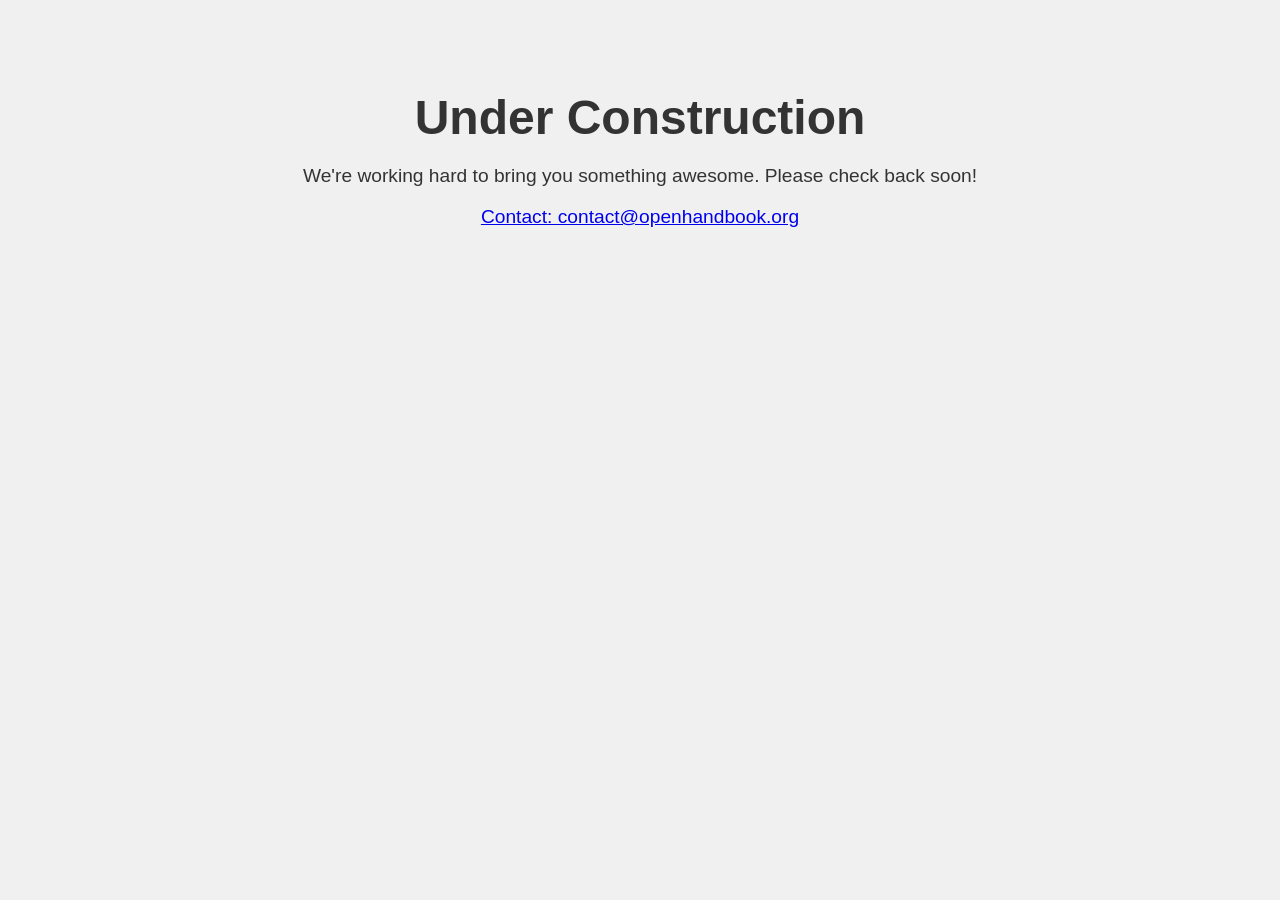
==== docs/index.html @ 23e851d6 "initial upload" ====
<!DOCTYPE html>
<html lang="en">
<head>
  <meta charset="UTF-8">
  <meta name="viewport" content="width=device-width, initial-scale=1.0">
  <title>Under Construction</title>
  <style>
    body {
      font-family: sans-serif;
      text-align: center;
      background-color: #f0f0f0;
      color: #333;
      padding: 50px;
    }

    h1 {
      font-size: 3em;
      margin-bottom: 20px;
    }

    p {
      font-size: 1.2em;
    }
  </style>
</head>
<body>

  <h1>Under Construction</h1>
  <p>We're working hard to bring you something awesome.  Please check back soon!</p>
  <p><a href="mailto:contact@openhandbook.org">Contact: contact@openhandbook.org</a></p>

</body>
</html>
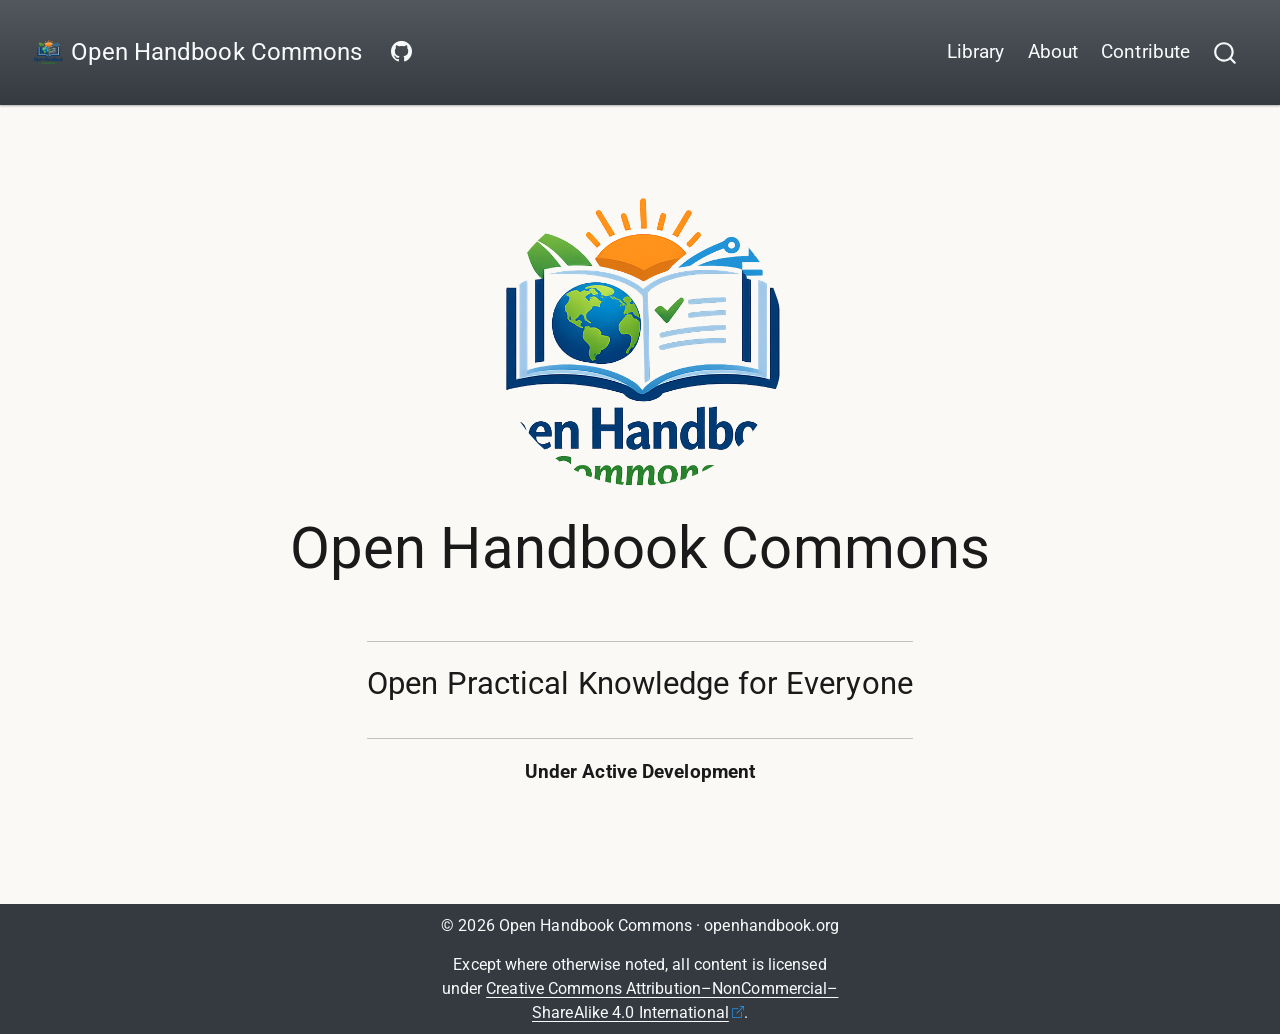
==== commit 15020003: "update" ====
--- a/docs/index.html
+++ b/docs/index.html
@@ -1,33 +1,576 @@
 <!DOCTYPE html>
-<html lang="en">
-<head>
-  <meta charset="UTF-8">
-  <meta name="viewport" content="width=device-width, initial-scale=1.0">
-  <title>Under Construction</title>
-  <style>
-    body {
-      font-family: sans-serif;
-      text-align: center;
-      background-color: #f0f0f0;
-      color: #333;
-      padding: 50px;
-    }
-
-    h1 {
-      font-size: 3em;
-      margin-bottom: 20px;
-    }
-
-    p {
-      font-size: 1.2em;
-    }
-  </style>
+<html xmlns="http://www.w3.org/1999/xhtml" lang="en" xml:lang="en"><head>
+
+<meta charset="utf-8">
+<meta name="generator" content="quarto-1.8.26">
+
+<meta name="viewport" content="width=device-width, initial-scale=1.0, user-scalable=yes">
+
+
+<title>Open Handbook Commons</title>
+<style>
+code{white-space: pre-wrap;}
+span.smallcaps{font-variant: small-caps;}
+div.columns{display: flex; gap: min(4vw, 1.5em);}
+div.column{flex: auto; overflow-x: auto;}
+div.hanging-indent{margin-left: 1.5em; text-indent: -1.5em;}
+ul.task-list{list-style: none;}
+ul.task-list li input[type="checkbox"] {
+  width: 0.8em;
+  margin: 0 0.8em 0.2em -1em; /* quarto-specific, see https://github.com/quarto-dev/quarto-cli/issues/4556 */ 
+  vertical-align: middle;
+}
+</style>
+
+
+<script src="site_libs/quarto-nav/quarto-nav.js"></script>
+<script src="site_libs/quarto-nav/headroom.min.js"></script>
+<script src="site_libs/clipboard/clipboard.min.js"></script>
+<script src="site_libs/quarto-search/autocomplete.umd.js"></script>
+<script src="site_libs/quarto-search/fuse.min.js"></script>
+<script src="site_libs/quarto-search/quarto-search.js"></script>
+<meta name="quarto:offset" content="./">
+<script src="site_libs/quarto-html/quarto.js" type="module"></script>
+<script src="site_libs/quarto-html/tabsets/tabsets.js" type="module"></script>
+<script src="site_libs/quarto-html/axe/axe-check.js" type="module"></script>
+<script src="site_libs/quarto-html/popper.min.js"></script>
+<script src="site_libs/quarto-html/tippy.umd.min.js"></script>
+<link href="site_libs/quarto-html/tippy.css" rel="stylesheet">
+<link href="site_libs/quarto-html/quarto-syntax-highlighting-587c61ba64f3a5504c4d52d930310e48.css" rel="stylesheet" id="quarto-text-highlighting-styles">
+<script src="site_libs/bootstrap/bootstrap.min.js"></script>
+<link href="site_libs/bootstrap/bootstrap-icons.css" rel="stylesheet">
+<link href="site_libs/bootstrap/bootstrap-a3354d8fce0d26bc6a2af6684510728c.min.css" rel="stylesheet" append-hash="true" id="quarto-bootstrap" data-mode="light">
+<script id="quarto-search-options" type="application/json">{
+  "location": "navbar",
+  "copy-button": false,
+  "collapse-after": 3,
+  "panel-placement": "end",
+  "type": "overlay",
+  "limit": 50,
+  "keyboard-shortcut": [
+    "f",
+    "/",
+    "s"
+  ],
+  "show-item-context": false,
+  "language": {
+    "search-no-results-text": "No results",
+    "search-matching-documents-text": "matching documents",
+    "search-copy-link-title": "Copy link to search",
+    "search-hide-matches-text": "Hide additional matches",
+    "search-more-match-text": "more match in this document",
+    "search-more-matches-text": "more matches in this document",
+    "search-clear-button-title": "Clear",
+    "search-text-placeholder": "",
+    "search-detached-cancel-button-title": "Cancel",
+    "search-submit-button-title": "Submit",
+    "search-label": "Search"
+  }
+}</script>
+<script type="text/javascript" src="https://platform-api.sharethis.com/js/sharethis.js#property=651f6abdc9bda500128cb0eb&amp;product=sticky-share-buttons&amp;source=platform" async="async"></script>
+<link rel="preconnect" href="https://fonts.googleapis.com">
+<link rel="preconnect" href="https://fonts.gstatic.com" crossorigin="">
+<link href="https://fonts.googleapis.com/css2?family=Libertinus+Serif:wght@400;600;700&amp;display=swap" rel="stylesheet">
+
+
+<link rel="stylesheet" href="./css/styles.css">
+<link rel="stylesheet" href="./css/homepage.css">
 </head>
-<body>
-
-  <h1>Under Construction</h1>
-  <p>We're working hard to bring you something awesome.  Please check back soon!</p>
-  <p><a href="mailto:contact@openhandbook.org">Contact: contact@openhandbook.org</a></p>
-
-</body>
-</html>
+
+<body class="nav-fixed fullcontent quarto-light">
+
+<div id="quarto-search-results"></div>
+  <header id="quarto-header" class="headroom fixed-top">
+    <nav class="navbar navbar-expand-lg " data-bs-theme="dark">
+      <div class="navbar-container container-fluid">
+      <div class="navbar-brand-container mx-auto">
+    <a href="./index.html" class="navbar-brand navbar-brand-logo">
+    <img src="./images/logo.png" alt="Open Handbook Commons Logo" class="navbar-logo light-content">
+    <img src="./images/logo.png" alt="Open Handbook Commons Logo" class="navbar-logo dark-content">
+    </a>
+    <a class="navbar-brand" href="./index.html">
+    <span class="navbar-title">Open Handbook Commons</span>
+    </a>
+  </div>
+            <div id="quarto-search" class="" title="Search"></div>
+          <button class="navbar-toggler" type="button" data-bs-toggle="collapse" data-bs-target="#navbarCollapse" aria-controls="navbarCollapse" role="menu" aria-expanded="false" aria-label="Toggle navigation" onclick="if (window.quartoToggleHeadroom) { window.quartoToggleHeadroom(); }">
+  <span class="navbar-toggler-icon"></span>
+</button>
+          <div class="collapse navbar-collapse" id="navbarCollapse">
+            <ul class="navbar-nav navbar-nav-scroll me-auto">
+  <li class="nav-item compact">
+    <a class="nav-link" href="https://github.com/openhandbookcommons"> <i class="bi bi-github" role="img">
+</i> 
+<span class="menu-text"></span></a>
+  </li>  
+</ul>
+            <ul class="navbar-nav navbar-nav-scroll ms-auto">
+  <li class="nav-item">
+    <a class="nav-link" href="./library/index.html"> 
+<span class="menu-text">Library</span></a>
+  </li>  
+  <li class="nav-item">
+    <a class="nav-link" href="./about/index.html"> 
+<span class="menu-text">About</span></a>
+  </li>  
+  <li class="nav-item">
+    <a class="nav-link" href="./contribute/index.html"> 
+<span class="menu-text">Contribute</span></a>
+  </li>  
+</ul>
+          </div> <!-- /navcollapse -->
+            <div class="quarto-navbar-tools">
+</div>
+      </div> <!-- /container-fluid -->
+    </nav>
+</header>
+<!-- content -->
+<div id="quarto-content" class="quarto-container page-columns page-rows-contents page-layout-article page-navbar">
+<!-- sidebar -->
+<!-- margin-sidebar -->
+    
+<!-- main -->
+<div class="quarto-about-jolla">
+  <img src="/images/logo.png" class="about-image
+  round " style="height: 15em; width: 15em;">
+ <header id="title-block-header" class="quarto-title-block default">
+<div class="quarto-title">
+<h1 class="title">Open Handbook Commons</h1>
+</div>
+<div class="quarto-title-meta">
+  </div>
+</header><main class="content" id="quarto-document-content">
+<hr>
+<p class="tagline">Open Practical Knowledge for Everyone</p>
+<hr>
+<p><strong>Under Active Development</strong></p>
+
+
+<a onclick="window.scrollTo(0, 0); return false;" role="button" id="quarto-back-to-top"><i class="bi bi-arrow-up"></i> Back to top</a></main>  
+</div>
+ <!-- /main -->
+<script id="quarto-html-after-body" type="application/javascript">
+  window.document.addEventListener("DOMContentLoaded", function (event) {
+    const isCodeAnnotation = (el) => {
+      for (const clz of el.classList) {
+        if (clz.startsWith('code-annotation-')) {                     
+          return true;
+        }
+      }
+      return false;
+    }
+    const onCopySuccess = function(e) {
+      // button target
+      const button = e.trigger;
+      // don't keep focus
+      button.blur();
+      // flash "checked"
+      button.classList.add('code-copy-button-checked');
+      var currentTitle = button.getAttribute("title");
+      button.setAttribute("title", "Copied!");
+      let tooltip;
+      if (window.bootstrap) {
+        button.setAttribute("data-bs-toggle", "tooltip");
+        button.setAttribute("data-bs-placement", "left");
+        button.setAttribute("data-bs-title", "Copied!");
+        tooltip = new bootstrap.Tooltip(button, 
+          { trigger: "manual", 
+            customClass: "code-copy-button-tooltip",
+            offset: [0, -8]});
+        tooltip.show();    
+      }
+      setTimeout(function() {
+        if (tooltip) {
+          tooltip.hide();
+          button.removeAttribute("data-bs-title");
+          button.removeAttribute("data-bs-toggle");
+          button.removeAttribute("data-bs-placement");
+        }
+        button.setAttribute("title", currentTitle);
+        button.classList.remove('code-copy-button-checked');
+      }, 1000);
+      // clear code selection
+      e.clearSelection();
+    }
+    const getTextToCopy = function(trigger) {
+      const outerScaffold = trigger.parentElement.cloneNode(true);
+      const codeEl = outerScaffold.querySelector('code');
+      for (const childEl of codeEl.children) {
+        if (isCodeAnnotation(childEl)) {
+          childEl.remove();
+        }
+      }
+      return codeEl.innerText;
+    }
+    const clipboard = new window.ClipboardJS('.code-copy-button:not([data-in-quarto-modal])', {
+      text: getTextToCopy
+    });
+    clipboard.on('success', onCopySuccess);
+    if (window.document.getElementById('quarto-embedded-source-code-modal')) {
+      const clipboardModal = new window.ClipboardJS('.code-copy-button[data-in-quarto-modal]', {
+        text: getTextToCopy,
+        container: window.document.getElementById('quarto-embedded-source-code-modal')
+      });
+      clipboardModal.on('success', onCopySuccess);
+    }
+      var localhostRegex = new RegExp(/^(?:http|https):\/\/localhost\:?[0-9]*\//);
+      var mailtoRegex = new RegExp(/^mailto:/);
+        var filterRegex = new RegExp("https:\/\/openhandbook\.org");
+      var isInternal = (href) => {
+          return filterRegex.test(href) || localhostRegex.test(href) || mailtoRegex.test(href);
+      }
+      // Inspect non-navigation links and adorn them if external
+     var links = window.document.querySelectorAll('a[href]:not(.nav-link):not(.navbar-brand):not(.toc-action):not(.sidebar-link):not(.sidebar-item-toggle):not(.pagination-link):not(.no-external):not([aria-hidden]):not(.dropdown-item):not(.quarto-navigation-tool):not(.about-link)');
+      for (var i=0; i<links.length; i++) {
+        const link = links[i];
+        if (!isInternal(link.href)) {
+          // undo the damage that might have been done by quarto-nav.js in the case of
+          // links that we want to consider external
+          if (link.dataset.originalHref !== undefined) {
+            link.href = link.dataset.originalHref;
+          }
+            // target, if specified
+            link.setAttribute("target", "_blank");
+            if (link.getAttribute("rel") === null) {
+              link.setAttribute("rel", "noopener");
+            }
+            // default icon
+            link.classList.add("external");
+        }
+      }
+    function tippyHover(el, contentFn, onTriggerFn, onUntriggerFn) {
+      const config = {
+        allowHTML: true,
+        maxWidth: 500,
+        delay: 100,
+        arrow: false,
+        appendTo: function(el) {
+            return el.parentElement;
+        },
+        interactive: true,
+        interactiveBorder: 10,
+        theme: 'quarto',
+        placement: 'bottom-start',
+      };
+      if (contentFn) {
+        config.content = contentFn;
+      }
+      if (onTriggerFn) {
+        config.onTrigger = onTriggerFn;
+      }
+      if (onUntriggerFn) {
+        config.onUntrigger = onUntriggerFn;
+      }
+      window.tippy(el, config); 
+    }
+    const noterefs = window.document.querySelectorAll('a[role="doc-noteref"]');
+    for (var i=0; i<noterefs.length; i++) {
+      const ref = noterefs[i];
+      tippyHover(ref, function() {
+        // use id or data attribute instead here
+        let href = ref.getAttribute('data-footnote-href') || ref.getAttribute('href');
+        try { href = new URL(href).hash; } catch {}
+        const id = href.replace(/^#\/?/, "");
+        const note = window.document.getElementById(id);
+        if (note) {
+          return note.innerHTML;
+        } else {
+          return "";
+        }
+      });
+    }
+    const xrefs = window.document.querySelectorAll('a.quarto-xref');
+    const processXRef = (id, note) => {
+      // Strip column container classes
+      const stripColumnClz = (el) => {
+        el.classList.remove("page-full", "page-columns");
+        if (el.children) {
+          for (const child of el.children) {
+            stripColumnClz(child);
+          }
+        }
+      }
+      stripColumnClz(note)
+      if (id === null || id.startsWith('sec-')) {
+        // Special case sections, only their first couple elements
+        const container = document.createElement("div");
+        if (note.children && note.children.length > 2) {
+          container.appendChild(note.children[0].cloneNode(true));
+          for (let i = 1; i < note.children.length; i++) {
+            const child = note.children[i];
+            if (child.tagName === "P" && child.innerText === "") {
+              continue;
+            } else {
+              container.appendChild(child.cloneNode(true));
+              break;
+            }
+          }
+          if (window.Quarto?.typesetMath) {
+            window.Quarto.typesetMath(container);
+          }
+          return container.innerHTML
+        } else {
+          if (window.Quarto?.typesetMath) {
+            window.Quarto.typesetMath(note);
+          }
+          return note.innerHTML;
+        }
+      } else {
+        // Remove any anchor links if they are present
+        const anchorLink = note.querySelector('a.anchorjs-link');
+        if (anchorLink) {
+          anchorLink.remove();
+        }
+        if (window.Quarto?.typesetMath) {
+          window.Quarto.typesetMath(note);
+        }
+        if (note.classList.contains("callout")) {
+          return note.outerHTML;
+        } else {
+          return note.innerHTML;
+        }
+      }
+    }
+    for (var i=0; i<xrefs.length; i++) {
+      const xref = xrefs[i];
+      tippyHover(xref, undefined, function(instance) {
+        instance.disable();
+        let url = xref.getAttribute('href');
+        let hash = undefined; 
+        if (url.startsWith('#')) {
+          hash = url;
+        } else {
+          try { hash = new URL(url).hash; } catch {}
+        }
+        if (hash) {
+          const id = hash.replace(/^#\/?/, "");
+          const note = window.document.getElementById(id);
+          if (note !== null) {
+            try {
+              const html = processXRef(id, note.cloneNode(true));
+              instance.setContent(html);
+            } finally {
+              instance.enable();
+              instance.show();
+            }
+          } else {
+            // See if we can fetch this
+            fetch(url.split('#')[0])
+            .then(res => res.text())
+            .then(html => {
+              const parser = new DOMParser();
+              const htmlDoc = parser.parseFromString(html, "text/html");
+              const note = htmlDoc.getElementById(id);
+              if (note !== null) {
+                const html = processXRef(id, note);
+                instance.setContent(html);
+              } 
+            }).finally(() => {
+              instance.enable();
+              instance.show();
+            });
+          }
+        } else {
+          // See if we can fetch a full url (with no hash to target)
+          // This is a special case and we should probably do some content thinning / targeting
+          fetch(url)
+          .then(res => res.text())
+          .then(html => {
+            const parser = new DOMParser();
+            const htmlDoc = parser.parseFromString(html, "text/html");
+            const note = htmlDoc.querySelector('main.content');
+            if (note !== null) {
+              // This should only happen for chapter cross references
+              // (since there is no id in the URL)
+              // remove the first header
+              if (note.children.length > 0 && note.children[0].tagName === "HEADER") {
+                note.children[0].remove();
+              }
+              const html = processXRef(null, note);
+              instance.setContent(html);
+            } 
+          }).finally(() => {
+            instance.enable();
+            instance.show();
+          });
+        }
+      }, function(instance) {
+      });
+    }
+        let selectedAnnoteEl;
+        const selectorForAnnotation = ( cell, annotation) => {
+          let cellAttr = 'data-code-cell="' + cell + '"';
+          let lineAttr = 'data-code-annotation="' +  annotation + '"';
+          const selector = 'span[' + cellAttr + '][' + lineAttr + ']';
+          return selector;
+        }
+        const selectCodeLines = (annoteEl) => {
+          const doc = window.document;
+          const targetCell = annoteEl.getAttribute("data-target-cell");
+          const targetAnnotation = annoteEl.getAttribute("data-target-annotation");
+          const annoteSpan = window.document.querySelector(selectorForAnnotation(targetCell, targetAnnotation));
+          const lines = annoteSpan.getAttribute("data-code-lines").split(",");
+          const lineIds = lines.map((line) => {
+            return targetCell + "-" + line;
+          })
+          let top = null;
+          let height = null;
+          let parent = null;
+          if (lineIds.length > 0) {
+              //compute the position of the single el (top and bottom and make a div)
+              const el = window.document.getElementById(lineIds[0]);
+              top = el.offsetTop;
+              height = el.offsetHeight;
+              parent = el.parentElement.parentElement;
+            if (lineIds.length > 1) {
+              const lastEl = window.document.getElementById(lineIds[lineIds.length - 1]);
+              const bottom = lastEl.offsetTop + lastEl.offsetHeight;
+              height = bottom - top;
+            }
+            if (top !== null && height !== null && parent !== null) {
+              // cook up a div (if necessary) and position it 
+              let div = window.document.getElementById("code-annotation-line-highlight");
+              if (div === null) {
+                div = window.document.createElement("div");
+                div.setAttribute("id", "code-annotation-line-highlight");
+                div.style.position = 'absolute';
+                parent.appendChild(div);
+              }
+              div.style.top = top - 2 + "px";
+              div.style.height = height + 4 + "px";
+              div.style.left = 0;
+              let gutterDiv = window.document.getElementById("code-annotation-line-highlight-gutter");
+              if (gutterDiv === null) {
+                gutterDiv = window.document.createElement("div");
+                gutterDiv.setAttribute("id", "code-annotation-line-highlight-gutter");
+                gutterDiv.style.position = 'absolute';
+                const codeCell = window.document.getElementById(targetCell);
+                const gutter = codeCell.querySelector('.code-annotation-gutter');
+                gutter.appendChild(gutterDiv);
+              }
+              gutterDiv.style.top = top - 2 + "px";
+              gutterDiv.style.height = height + 4 + "px";
+            }
+            selectedAnnoteEl = annoteEl;
+          }
+        };
+        const unselectCodeLines = () => {
+          const elementsIds = ["code-annotation-line-highlight", "code-annotation-line-highlight-gutter"];
+          elementsIds.forEach((elId) => {
+            const div = window.document.getElementById(elId);
+            if (div) {
+              div.remove();
+            }
+          });
+          selectedAnnoteEl = undefined;
+        };
+          // Handle positioning of the toggle
+      window.addEventListener(
+        "resize",
+        throttle(() => {
+          elRect = undefined;
+          if (selectedAnnoteEl) {
+            selectCodeLines(selectedAnnoteEl);
+          }
+        }, 10)
+      );
+      function throttle(fn, ms) {
+      let throttle = false;
+      let timer;
+        return (...args) => {
+          if(!throttle) { // first call gets through
+              fn.apply(this, args);
+              throttle = true;
+          } else { // all the others get throttled
+              if(timer) clearTimeout(timer); // cancel #2
+              timer = setTimeout(() => {
+                fn.apply(this, args);
+                timer = throttle = false;
+              }, ms);
+          }
+        };
+      }
+        // Attach click handler to the DT
+        const annoteDls = window.document.querySelectorAll('dt[data-target-cell]');
+        for (const annoteDlNode of annoteDls) {
+          annoteDlNode.addEventListener('click', (event) => {
+            const clickedEl = event.target;
+            if (clickedEl !== selectedAnnoteEl) {
+              unselectCodeLines();
+              const activeEl = window.document.querySelector('dt[data-target-cell].code-annotation-active');
+              if (activeEl) {
+                activeEl.classList.remove('code-annotation-active');
+              }
+              selectCodeLines(clickedEl);
+              clickedEl.classList.add('code-annotation-active');
+            } else {
+              // Unselect the line
+              unselectCodeLines();
+              clickedEl.classList.remove('code-annotation-active');
+            }
+          });
+        }
+    const findCites = (el) => {
+      const parentEl = el.parentElement;
+      if (parentEl) {
+        const cites = parentEl.dataset.cites;
+        if (cites) {
+          return {
+            el,
+            cites: cites.split(' ')
+          };
+        } else {
+          return findCites(el.parentElement)
+        }
+      } else {
+        return undefined;
+      }
+    };
+    var bibliorefs = window.document.querySelectorAll('a[role="doc-biblioref"]');
+    for (var i=0; i<bibliorefs.length; i++) {
+      const ref = bibliorefs[i];
+      const citeInfo = findCites(ref);
+      if (citeInfo) {
+        tippyHover(citeInfo.el, function() {
+          var popup = window.document.createElement('div');
+          citeInfo.cites.forEach(function(cite) {
+            var citeDiv = window.document.createElement('div');
+            citeDiv.classList.add('hanging-indent');
+            citeDiv.classList.add('csl-entry');
+            var biblioDiv = window.document.getElementById('ref-' + cite);
+            if (biblioDiv) {
+              citeDiv.innerHTML = biblioDiv.innerHTML;
+            }
+            popup.appendChild(citeDiv);
+          });
+          return popup.innerHTML;
+        });
+      }
+    }
+  });
+  </script>
+</div> <!-- /content -->
+<footer class="footer">
+  <div class="nav-footer">
+    <div class="nav-footer-left">
+      &nbsp;
+    </div>   
+    <div class="nav-footer-center">
+<p>
+© 2026 Open Handbook Commons · openhandbook.org
+</p>
+<p>
+Except where otherwise noted, all content is licensed under <a href="https://creativecommons.org/licenses/by-nc-sa/4.0/" target="_blank" rel="noopener"> Creative Commons Attribution–NonCommercial–ShareAlike 4.0 International</a>.
+</p>
+</div>
+    <div class="nav-footer-right">
+      &nbsp;
+    </div>
+  </div>
+</footer>
+<div class="sharethis-sticky-share-buttons"></div>
+
+
+
+
+</body></html>
--- a/docs/site_libs/quarto-html/tippy.css
+++ b/docs/site_libs/quarto-html/tippy.css
@@ -0,0 +1 @@
+.tippy-box[data-animation=fade][data-state=hidden]{opacity:0}[data-tippy-root]{max-width:calc(100vw - 10px)}.tippy-box{position:relative;background-color:#333;color:#fff;border-radius:4px;font-size:14px;line-height:1.4;white-space:normal;outline:0;transition-property:transform,visibility,opacity}.tippy-box[data-placement^=top]>.tippy-arrow{bottom:0}.tippy-box[data-placement^=top]>.tippy-arrow:before{bottom:-7px;left:0;border-width:8px 8px 0;border-top-color:initial;transform-origin:center top}.tippy-box[data-placement^=bottom]>.tippy-arrow{top:0}.tippy-box[data-placement^=bottom]>.tippy-arrow:before{top:-7px;left:0;border-width:0 8px 8px;border-bottom-color:initial;transform-origin:center bottom}.tippy-box[data-placement^=left]>.tippy-arrow{right:0}.tippy-box[data-placement^=left]>.tippy-arrow:before{border-width:8px 0 8px 8px;border-left-color:initial;right:-7px;transform-origin:center left}.tippy-box[data-placement^=right]>.tippy-arrow{left:0}.tippy-box[data-placement^=right]>.tippy-arrow:before{left:-7px;border-width:8px 8px 8px 0;border-right-color:initial;transform-origin:center right}.tippy-box[data-inertia][data-state=visible]{transition-timing-function:cubic-bezier(.54,1.5,.38,1.11)}.tippy-arrow{width:16px;height:16px;color:#333}.tippy-arrow:before{content:"";position:absolute;border-color:transparent;border-style:solid}.tippy-content{position:relative;padding:5px 9px;z-index:1}
--- a/docs/site_libs/quarto-html/quarto-syntax-highlighting-587c61ba64f3a5504c4d52d930310e48.css
+++ b/docs/site_libs/quarto-html/quarto-syntax-highlighting-587c61ba64f3a5504c4d52d930310e48.css
@@ -0,0 +1,236 @@
+/* quarto syntax highlight colors */
+:root {
+  --quarto-hl-ot-color: #003B4F;
+  --quarto-hl-at-color: #657422;
+  --quarto-hl-ss-color: #20794D;
+  --quarto-hl-an-color: #5E5E5E;
+  --quarto-hl-fu-color: #4758AB;
+  --quarto-hl-st-color: #20794D;
+  --quarto-hl-cf-color: #003B4F;
+  --quarto-hl-op-color: #5E5E5E;
+  --quarto-hl-er-color: #AD0000;
+  --quarto-hl-bn-color: #AD0000;
+  --quarto-hl-al-color: #AD0000;
+  --quarto-hl-va-color: #111111;
+  --quarto-hl-bu-color: inherit;
+  --quarto-hl-ex-color: inherit;
+  --quarto-hl-pp-color: #AD0000;
+  --quarto-hl-in-color: #5E5E5E;
+  --quarto-hl-vs-color: #20794D;
+  --quarto-hl-wa-color: #5E5E5E;
+  --quarto-hl-do-color: #5E5E5E;
+  --quarto-hl-im-color: #00769E;
+  --quarto-hl-ch-color: #20794D;
+  --quarto-hl-dt-color: #AD0000;
+  --quarto-hl-fl-color: #AD0000;
+  --quarto-hl-co-color: #5E5E5E;
+  --quarto-hl-cv-color: #5E5E5E;
+  --quarto-hl-cn-color: #8f5902;
+  --quarto-hl-sc-color: #5E5E5E;
+  --quarto-hl-dv-color: #AD0000;
+  --quarto-hl-kw-color: #003B4F;
+}
+
+/* other quarto variables */
+:root {
+  --quarto-font-monospace: SFMono-Regular, Menlo, Monaco, Consolas, "Liberation Mono", "Courier New", monospace;
+}
+
+/* syntax highlight based on Pandoc's rules */
+pre > code.sourceCode > span {
+  color: #003B4F;
+}
+
+code.sourceCode > span {
+  color: #003B4F;
+}
+
+div.sourceCode,
+div.sourceCode pre.sourceCode {
+  color: #003B4F;
+}
+
+/* Normal */
+code span {
+  color: #003B4F;
+}
+
+/* Alert */
+code span.al {
+  color: #AD0000;
+  font-style: inherit;
+}
+
+/* Annotation */
+code span.an {
+  color: #5E5E5E;
+  font-style: inherit;
+}
+
+/* Attribute */
+code span.at {
+  color: #657422;
+  font-style: inherit;
+}
+
+/* BaseN */
+code span.bn {
+  color: #AD0000;
+  font-style: inherit;
+}
+
+/* BuiltIn */
+code span.bu {
+  font-style: inherit;
+}
+
+/* ControlFlow */
+code span.cf {
+  color: #003B4F;
+  font-weight: bold;
+  font-style: inherit;
+}
+
+/* Char */
+code span.ch {
+  color: #20794D;
+  font-style: inherit;
+}
+
+/* Constant */
+code span.cn {
+  color: #8f5902;
+  font-style: inherit;
+}
+
+/* Comment */
+code span.co {
+  color: #5E5E5E;
+  font-style: inherit;
+}
+
+/* CommentVar */
+code span.cv {
+  color: #5E5E5E;
+  font-style: italic;
+}
+
+/* Documentation */
+code span.do {
+  color: #5E5E5E;
+  font-style: italic;
+}
+
+/* DataType */
+code span.dt {
+  color: #AD0000;
+  font-style: inherit;
+}
+
+/* DecVal */
+code span.dv {
+  color: #AD0000;
+  font-style: inherit;
+}
+
+/* Error */
+code span.er {
+  color: #AD0000;
+  font-style: inherit;
+}
+
+/* Extension */
+code span.ex {
+  font-style: inherit;
+}
+
+/* Float */
+code span.fl {
+  color: #AD0000;
+  font-style: inherit;
+}
+
+/* Function */
+code span.fu {
+  color: #4758AB;
+  font-style: inherit;
+}
+
+/* Import */
+code span.im {
+  color: #00769E;
+  font-style: inherit;
+}
+
+/* Information */
+code span.in {
+  color: #5E5E5E;
+  font-style: inherit;
+}
+
+/* Keyword */
+code span.kw {
+  color: #003B4F;
+  font-weight: bold;
+  font-style: inherit;
+}
+
+/* Operator */
+code span.op {
+  color: #5E5E5E;
+  font-style: inherit;
+}
+
+/* Other */
+code span.ot {
+  color: #003B4F;
+  font-style: inherit;
+}
+
+/* Preprocessor */
+code span.pp {
+  color: #AD0000;
+  font-style: inherit;
+}
+
+/* SpecialChar */
+code span.sc {
+  color: #5E5E5E;
+  font-style: inherit;
+}
+
+/* SpecialString */
+code span.ss {
+  color: #20794D;
+  font-style: inherit;
+}
+
+/* String */
+code span.st {
+  color: #20794D;
+  font-style: inherit;
+}
+
+/* Variable */
+code span.va {
+  color: #111111;
+  font-style: inherit;
+}
+
+/* VerbatimString */
+code span.vs {
+  color: #20794D;
+  font-style: inherit;
+}
+
+/* Warning */
+code span.wa {
+  color: #5E5E5E;
+  font-style: italic;
+}
+
+.prevent-inlining {
+  content: "</";
+}
+
+/*# sourceMappingURL=2dce1cc6c82594539e1579de68416b47.css.map */
--- a/docs/css/styles.css
+++ b/docs/css/styles.css
@@ -0,0 +1,12 @@
+body {
+  background-color: #faf9f6;
+  color: #1a1a1a;
+}
+
+a {
+  color: #1e3a8a;
+}
+
+a:hover {
+  color: #1e40af;
+}
--- a/docs/css/homepage.css
+++ b/docs/css/homepage.css
@@ -0,0 +1,10 @@
+.title {
+  font-weight: 400;
+  font-style: normal;
+  font-size: 3em;
+}
+
+.tagline {
+  text-align: center;
+  font-size: 1.6em;
+}
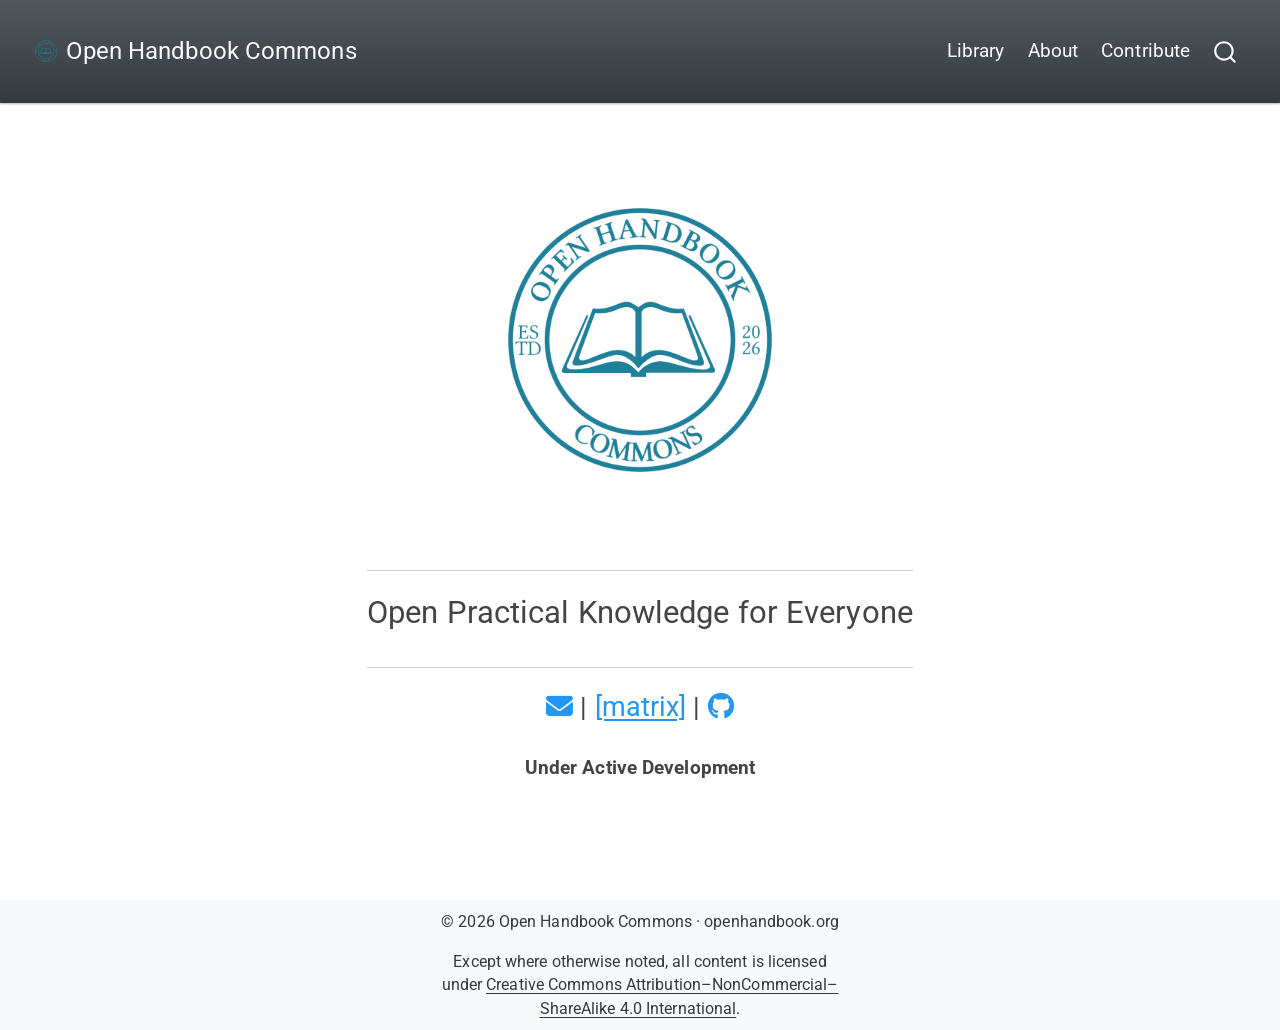
==== commit 628f9565: "multiple updates" ====
--- a/docs/index.html
+++ b/docs/index.html
@@ -30,6 +30,7 @@
 <script src="site_libs/quarto-search/fuse.min.js"></script>
 <script src="site_libs/quarto-search/quarto-search.js"></script>
 <meta name="quarto:offset" content="./">
+<link href="./images/logo.png" rel="icon" type="image/png">
 <script src="site_libs/quarto-html/quarto.js" type="module"></script>
 <script src="site_libs/quarto-html/tabsets/tabsets.js" type="module"></script>
 <script src="site_libs/quarto-html/axe/axe-check.js" type="module"></script>
@@ -39,7 +40,9 @@
 <link href="site_libs/quarto-html/quarto-syntax-highlighting-587c61ba64f3a5504c4d52d930310e48.css" rel="stylesheet" id="quarto-text-highlighting-styles">
 <script src="site_libs/bootstrap/bootstrap.min.js"></script>
 <link href="site_libs/bootstrap/bootstrap-icons.css" rel="stylesheet">
-<link href="site_libs/bootstrap/bootstrap-a3354d8fce0d26bc6a2af6684510728c.min.css" rel="stylesheet" append-hash="true" id="quarto-bootstrap" data-mode="light">
+<link href="site_libs/bootstrap/bootstrap-1f50e51d884a43f3b4fdaa1d08d226e6.min.css" rel="stylesheet" append-hash="true" id="quarto-bootstrap" data-mode="light">
+<link href="site_libs/quarto-contrib/fontawesome6-6.7.2/all.min.css" rel="stylesheet">
+<link href="site_libs/quarto-contrib/fontawesome6-6.7.2/latex-fontsize.css" rel="stylesheet">
 <script id="quarto-search-options" type="application/json">{
   "location": "navbar",
   "copy-button": false,
@@ -73,7 +76,6 @@
 <link href="https://fonts.googleapis.com/css2?family=Libertinus+Serif:wght@400;600;700&amp;display=swap" rel="stylesheet">
 
 
-<link rel="stylesheet" href="./css/styles.css">
 <link rel="stylesheet" href="./css/homepage.css">
 </head>
 
@@ -97,16 +99,9 @@
   <span class="navbar-toggler-icon"></span>
 </button>
           <div class="collapse navbar-collapse" id="navbarCollapse">
-            <ul class="navbar-nav navbar-nav-scroll me-auto">
-  <li class="nav-item compact">
-    <a class="nav-link" href="https://github.com/openhandbookcommons"> <i class="bi bi-github" role="img">
-</i> 
-<span class="menu-text"></span></a>
-  </li>  
-</ul>
             <ul class="navbar-nav navbar-nav-scroll ms-auto">
   <li class="nav-item">
-    <a class="nav-link" href="./library/index.html"> 
+    <a class="nav-link" href="./library.html"> 
 <span class="menu-text">Library</span></a>
   </li>  
   <li class="nav-item">
@@ -133,20 +128,17 @@
 <div class="quarto-about-jolla">
   <img src="/images/logo.png" class="about-image
   round " style="height: 15em; width: 15em;">
- <header id="title-block-header" class="quarto-title-block default">
-<div class="quarto-title">
-<h1 class="title">Open Handbook Commons</h1>
-</div>
-<div class="quarto-title-meta">
-  </div>
-</header><main class="content" id="quarto-document-content">
+ <header id="title-block-header" class="quarto-title-block"></header><main class="content" id="quarto-document-content">
 <hr>
 <p class="tagline">Open Practical Knowledge for Everyone</p>
 <hr>
+<div class="social">
+<p><a href="mailto:contact@openhandbook.org"><i class="fa-solid fa-envelope" aria-label="envelope"></i></a> | <a href="https://matrix.to/#/#open-handbook:matrix.org">[matrix]</a> | <a href="https://github.com/openhandbookcommons"><i class="fa-brands fa-github" aria-label="github"></i></a></p>
+</div>
 <p><strong>Under Active Development</strong></p>
 
 
-<a onclick="window.scrollTo(0, 0); return false;" role="button" id="quarto-back-to-top"><i class="bi bi-arrow-up"></i> Back to top</a></main>  
+</main>  
 </div>
  <!-- /main -->
 <script id="quarto-html-after-body" type="application/javascript">
@@ -234,8 +226,6 @@
             if (link.getAttribute("rel") === null) {
               link.setAttribute("rel", "noopener");
             }
-            // default icon
-            link.classList.add("external");
         }
       }
     function tippyHover(el, contentFn, onTriggerFn, onUntriggerFn) {
--- a/docs/site_libs/quarto-contrib/fontawesome6-6.7.2/latex-fontsize.css
+++ b/docs/site_libs/quarto-contrib/fontawesome6-6.7.2/latex-fontsize.css
@@ -0,0 +1,30 @@
+.fa-tiny {
+  font-size: 0.5em;
+}
+.fa-scriptsize {
+  font-size: 0.7em;
+}
+.fa-footnotesize {
+  font-size: 0.8em;
+}
+.fa-small {
+  font-size: 0.9em;
+}
+.fa-normalsize {
+  font-size: 1em;
+}
+.fa-large {
+  font-size: 1.2em;
+}
+.fa-Large {
+  font-size: 1.5em;
+}
+.fa-LARGE {
+  font-size: 1.75em;
+}
+.fa-huge {
+  font-size: 2em;
+}
+.fa-Huge {
+  font-size: 2.5em;
+}
--- a/docs/css/homepage.css
+++ b/docs/css/homepage.css
@@ -7,4 +7,9 @@
 .tagline {
   text-align: center;
   font-size: 1.6em;
+}
+
+.social {
+  text-align: center;
+  font-size: 1.4em;
 }
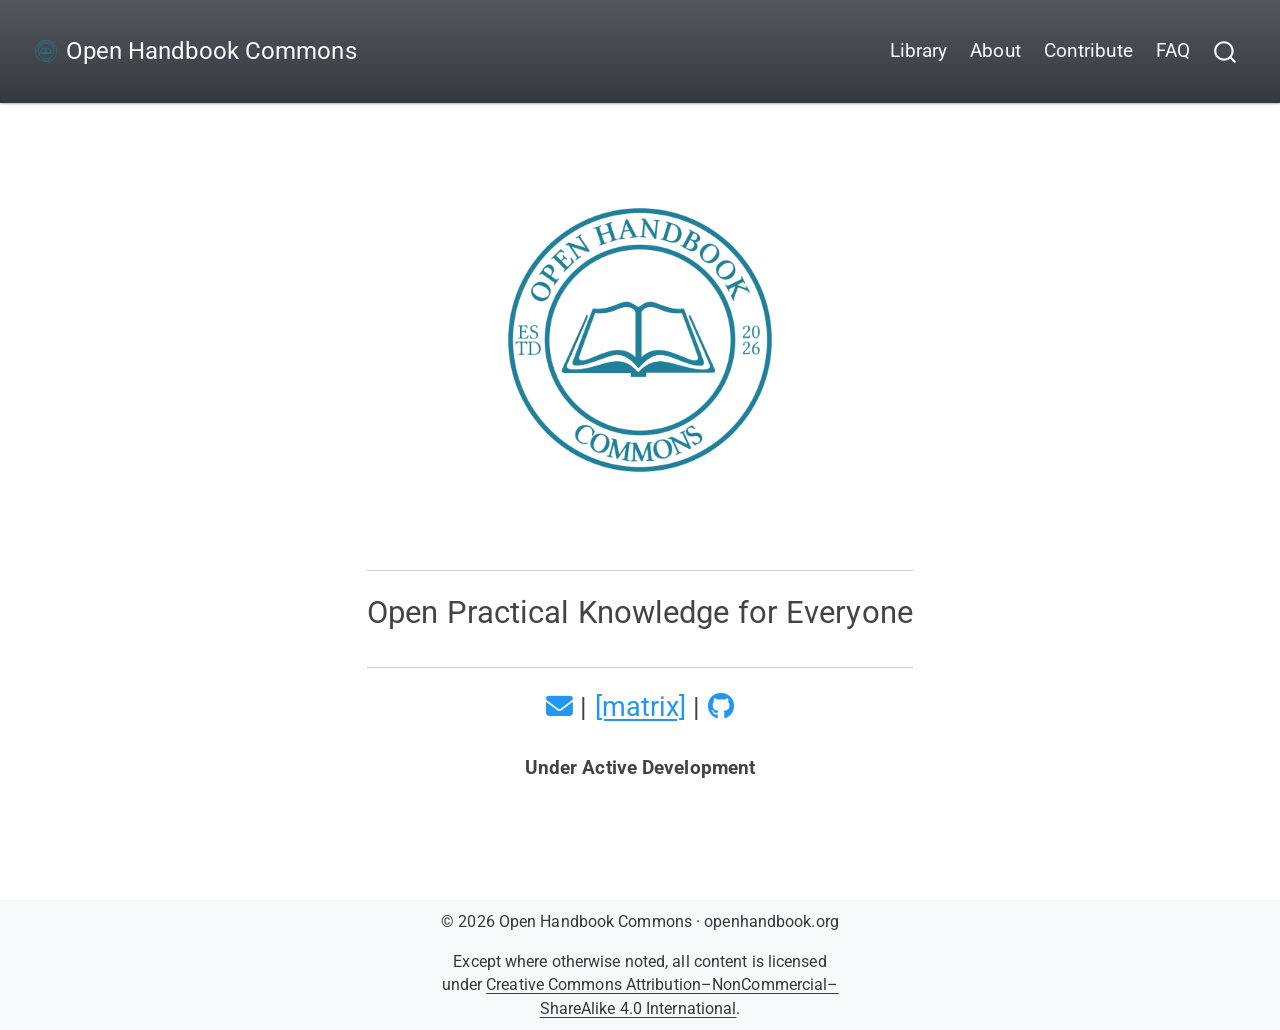
==== commit 3dbab59f: "faq page" ====
--- a/docs/index.html
+++ b/docs/index.html
@@ -71,12 +71,15 @@
   }
 }</script>
 <script type="text/javascript" src="https://platform-api.sharethis.com/js/sharethis.js#property=651f6abdc9bda500128cb0eb&amp;product=sticky-share-buttons&amp;source=platform" async="async"></script>
-<link rel="preconnect" href="https://fonts.googleapis.com">
-<link rel="preconnect" href="https://fonts.gstatic.com" crossorigin="">
-<link href="https://fonts.googleapis.com/css2?family=Libertinus+Serif:wght@400;600;700&amp;display=swap" rel="stylesheet">
 
 
 <link rel="stylesheet" href="./css/homepage.css">
+<meta property="og:title" content="Open Handbook Commons">
+<meta property="og:description" content="Open practical knowledge for everyone.">
+<meta property="og:site_name" content="Open Handbook Commons">
+<meta name="twitter:title" content="Open Handbook Commons">
+<meta name="twitter:description" content="Open practical knowledge for everyone.">
+<meta name="twitter:card" content="summary">
 </head>
 
 <body class="nav-fixed fullcontent quarto-light">
@@ -112,6 +115,10 @@
     <a class="nav-link" href="./contribute/index.html"> 
 <span class="menu-text">Contribute</span></a>
   </li>  
+  <li class="nav-item">
+    <a class="nav-link" href="./faq/index.html"> 
+<span class="menu-text">FAQ</span></a>
+  </li>  
 </ul>
           </div> <!-- /navcollapse -->
             <div class="quarto-navbar-tools">
